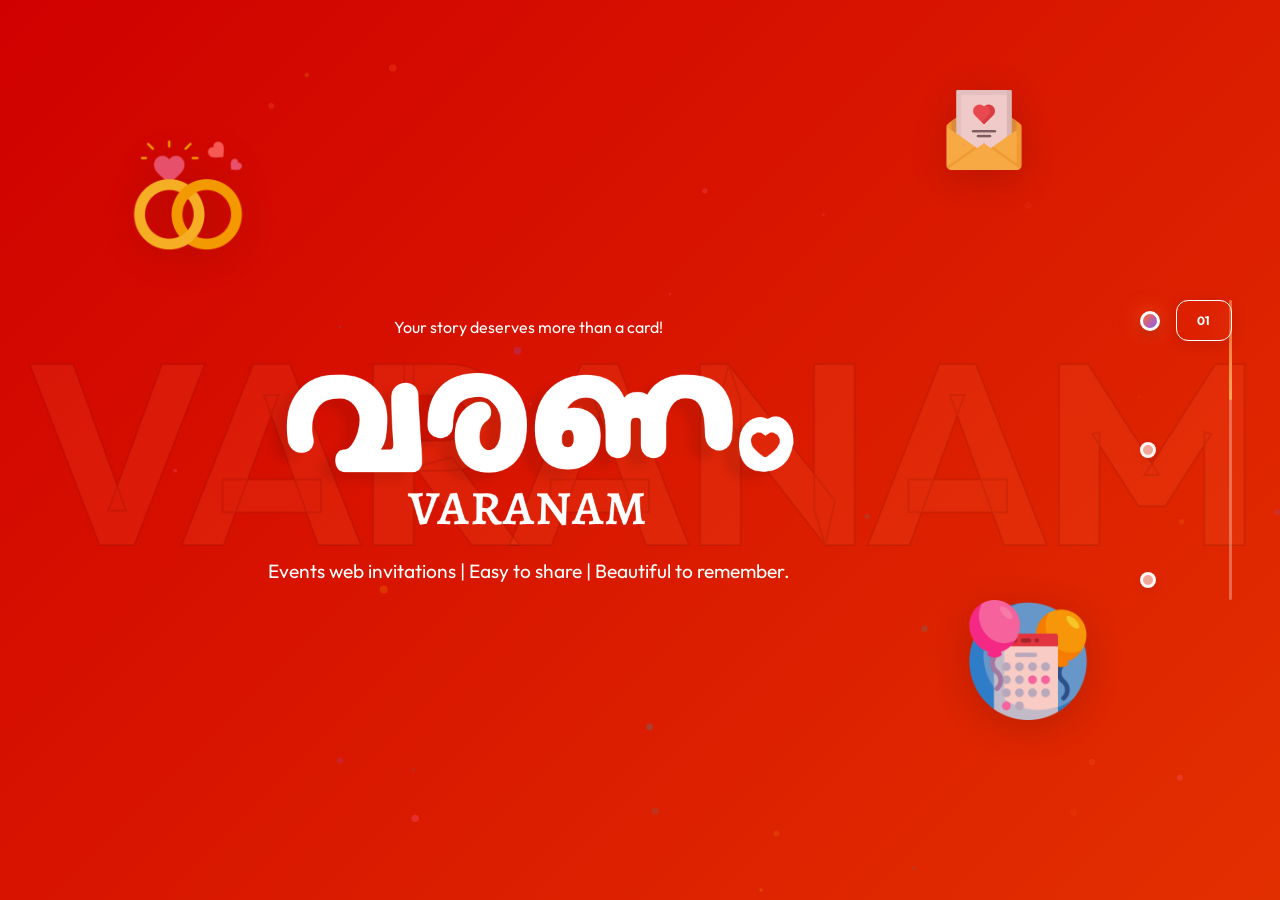
==== index.html @ 9d7ee0bb "first commit" ====
<!DOCTYPE html>
<html lang="en">

<head>
    <meta charset="UTF-8">
    <meta name="viewport" content="width=device-width, initial-scale=1.0">
    <title>Setup Guide - Get Started</title>
    <meta name="description"
        content="Complete your setup in three easy steps - Get started, configure your preferences, and you're all set!">
    <link rel="preconnect" href="https://fonts.googleapis.com">
    <link rel="preconnect" href="https://fonts.gstatic.com" crossorigin>
    <link href="https://fonts.googleapis.com/css2?family=Outfit:wght@300;400;500;600;700&display=swap" rel="stylesheet">
    <link rel="stylesheet" href="https://cdnjs.cloudflare.com/ajax/libs/font-awesome/6.5.1/css/all.min.css">
    <link rel="stylesheet" href="style.css">
    <link rel="stylesheet" href="animations.css">
</head>

<body>
    <!-- Main Slider Container -->
    <main class="slider-container">
        <!-- Slide 1: Orange -->
        <section class="slide active" data-slide="1">
            <div class="slide-content">
                <div class="decorative-elements">
                    <img src="/images/wedding-ring.png" alt="Orange" class="emoji-orange emoji-1">
                    <img src="/images/event.png" alt="Orange" class="emoji-orange emoji-2">
                    <img src="/images/wedding-invitation.png" alt="Leaf" class="emoji-leaf">
                </div>
                <div class="logo"></div>
                <h1 class="slide-title" data-text="Setup">VARANAM</h1>

                <div class="text-content">
                    <!-- <div class="step-number">01</div> -->
                    <p class="step-description" style="font-size: medium;">Your story deserves more than a card!</p>
                    <h2 class="step-title"><img src="/images/logo-text.png" class="logo-text" alt="logo-text"></h2>
                    <p class="step-description">Events web invitations | Easy to share | Beautiful to remember.</p>
                </div>

                <button class="slide-action-btn">
                    <span>Click to Slide</span>
                    <svg width="16" height="16" viewBox="0 0 24 24" fill="none" stroke="currentColor" stroke-width="2">
                        <path d="M5 12h14M12 5l7 7-7 7" />
                    </svg>
                </button>
            </div>
        </section>

        <!-- Slide 2: Lemon -->
        <section class="slide" data-slide="2">
            <div class="slide-content">
                <div class="decorative-elements">
                    <img src="/images/bubble.png" alt="Lemon" class="emoji-lemon emoji-1">
                    <img src="/images/bubble.png" alt="Lemon" class="emoji-lemon emoji-2">
                    <img src="/images/bubble.png" alt="Leaf" class="emoji-leaf">
                </div>
                <div class="logo"></div>
                <h1 class="slide-title" data-text="Configure">SERVICES</h1>

                <div class="text-content">
                    <!-- <div class="step-number">02</div> -->
                    <h2 class="step-title">Services & Features</h2>
                    <p class="step-description">Wedding Web Invitations | Celebration Web Invitations | Traditional &
                        Religious Web Invitations | Formal Web Invitations | Corporate Web Invitations</p>

                    <div class="smart-features">
                        <!-- <h2 class="features-title">Smart Features</h2> -->

                        <div class="features-grid">
                            <div class="feature-card">
                                <div class="feature-head">
                                    <h3>Google Maps Integration</h3>
                                </div>
                            </div>

                            <div class="feature-card">
                                <div class="feature-head">
                                    <h3>Event Schedule</h3>
                                </div>
                            </div>

                            <div class="feature-card">
                                <div class="feature-head">
                                    <h3>Countdown Timer</h3>
                                </div>
                            </div>

                            <div class="feature-card">
                                <div class="feature-head">
                                    <h3>Photo Gallery & Story</h3>
                                </div>
                            </div>
                        </div>
                    </div>

                </div>

                <button class="slide-action-btn">
                    <span>Click to Slide</span>
                    <svg width="16" height="16" viewBox="0 0 24 24" fill="none" stroke="currentColor" stroke-width="2">
                        <path d="M5 12h14M12 5l7 7-7 7" />
                    </svg>
                </button>
            </div>
        </section>

        <!-- Slide 3: Grape -->
        <section class="slide" data-slide="3">
            <div class="slide-content">
                <div class="decorative-elements">
                    <!-- <img src="https://raw.githubusercontent.com/twitter/twemoji/master/assets/svg/1f347.svg" alt="Grape"
                        class="emoji-grape emoji-1">
                    <img src="https://raw.githubusercontent.com/twitter/twemoji/master/assets/svg/1f347.svg" alt="Grape"
                        class="emoji-grape emoji-2">
                    <img src="https://raw.githubusercontent.com/twitter/twemoji/master/assets/svg/1f343.svg" alt="Leaf"
                        class="emoji-leaf"> -->
                </div>
                <div class="logo"></div>
                <h1 class="slide-title" data-text="Complete">CONTACT</h1>

                <div class="text-content">
                    <!-- <div class="step-number">03</div> -->
                    <h2 class="step-title">CONTACT</h2>

                    <section class="contact-section">
                        <div class="contact-icons">
                            <a href="tel:+918089821367" class="contact-icon" aria-label="Call">
                                <i class="fa-solid fa-phone"></i>
                            </a>

                            <a href="mailto:varanam.invite@gmail.com" class="contact-icon" aria-label="Email">
                                <i class="fa-solid fa-envelope"></i>
                            </a>

                            <a href="https://www.instagram.com/varanam.invite/" target="_blank" class="contact-icon"
                                aria-label="Instagram">
                                <i class="fa-brands fa-instagram"></i>
                            </a>

                            <a href="https://facebook.com/varanam.invite/" target="_blank" class="contact-icon"
                                aria-label="Facebook">
                                <i class="fa-brands fa-facebook-f"></i>
                            </a>

                            <a href="https://wa.me/918089821367" target="_blank" class="contact-icon"
                                aria-label="WhatsApp">
                                <i class="fa-brands fa-whatsapp"></i>
                            </a>
                        </div>
                    </section>




                </div>

                <button class="slide-action-btn">
                    <span>Click to Slide</span>
                    <svg width="16" height="16" viewBox="0 0 24 24" fill="none" stroke="currentColor" stroke-width="2">
                        <path d="M5 12h14M12 5l7 7-7 7" />
                    </svg>
                </button>
            </div>
        </section>

        <!-- Timeline Navigation -->
        <div class="timeline-nav">
            <div class="timeline-track">
                <div class="timeline-progress"></div>
            </div>
            <div class="timeline-items">
                <div class="timeline-item active" data-slide="0">
                    <div class="timeline-dot"></div>
                    <div class="timeline-label">
                        <span class="timeline-number">01</span>
                        <!-- <span class="timeline-title">Setup</span> -->
                    </div>
                </div>
                <div class="timeline-item" data-slide="1">
                    <div class="timeline-dot"></div>
                    <div class="timeline-label">
                        <span class="timeline-number">02</span>
                        <!-- <span class="timeline-title">Configure</span> -->
                    </div>
                </div>
                <div class="timeline-item" data-slide="2">
                    <div class="timeline-dot"></div>
                    <div class="timeline-label">
                        <span class="timeline-number">03</span>
                        <!-- <span class="timeline-title">Complete</span> -->
                    </div>
                </div>
            </div>
        </div>


    </main>

    <script src="main.js"></script>
</body>

</html>
---- style.css ----
/* ===== CSS RESET & BASE ===== */
* {
    margin: 0;
    padding: 0;
    box-sizing: border-box;
}

html {
    overflow: hidden;
    height: 100vh;
}

:root {
    /* Enhanced Color Palette - Vibrant & Modern */
    --bg-cream: #F5EFE6;
    --bg-light: #FAF6F0;
    --text-dark: #2C2416;
    --text-medium: #5C5346;
    --text-light: #8C8376;

    /* Product Colors - Enhanced Vibrancy */
    --orange-primary: #FF6B35;
    --orange-light: #FF8C42;
    --orange-dark: #FF4500;
    --orange-bg: rgba(255, 107, 53, 0.15);
    --orange-glow: rgba(255, 107, 53, 0.4);

    --lemon-primary: #FFD700;
    --lemon-light: #FFEB3B;
    --lemon-dark: #FFC107;
    --lemon-bg: rgba(255, 215, 0, 0.15);
    --lemon-glow: rgba(255, 215, 0, 0.4);

    --grape-primary: #8B5CF6;
    --grape-light: #A78BFA;
    --grape-dark: #7C3AED;
    --grape-bg: rgba(139, 92, 246, 0.15);
    --grape-glow: rgba(139, 92, 246, 0.4);

    /* Accent Colors */
    --accent-pink: #FF6B9D;
    --accent-cyan: #06B6D4;
    --accent-emerald: #10B981;

    /* UI Elements */
    --white: #FFFFFF;
    --shadow-sm: 0 2px 8px rgba(0, 0, 0, 0.06);
    --shadow-md: 0 4px 16px rgba(0, 0, 0, 0.08);
    --shadow-lg: 0 8px 32px rgba(0, 0, 0, 0.12);
    --shadow-color: 0 10px 40px rgba(0, 0, 0, 0.15);
    --shadow-glow: 0 0 30px;

    /* Typography */
    --font-primary: 'Outfit', -apple-system, BlinkMacSystemFont, 'Segoe UI', sans-serif;

    /* Spacing */
    --spacing-xs: 0.5rem;
    --spacing-sm: 1rem;
    --spacing-md: 1.5rem;
    --spacing-lg: 2rem;
    --spacing-xl: 3rem;

    /* Transitions */
    --transition-fast: 0.2s cubic-bezier(0.4, 0, 0.2, 1);
    --transition-base: 0.3s cubic-bezier(0.4, 0, 0.2, 1);
    --transition-slow: 0.5s cubic-bezier(0.4, 0, 0.2, 1);
    --transition-bounce: 0.6s cubic-bezier(0.68, -0.55, 0.265, 1.55);
    --transition-elastic: 0.8s cubic-bezier(0.68, -0.55, 0.265, 1.55);
}

body {
    font-family: var(--font-primary);
    background: linear-gradient(135deg, #F5EFE6 0%, #FAF6F0 50%, #FFE8D6 100%);
    background-size: 200% 200%;
    animation: gradientShift 15s ease infinite;
    color: var(--text-dark);
    overflow: hidden;
    height: 100vh;
}

@keyframes gradientShift {

    0%,
    100% {
        background-position: 0% 50%;
    }

    50% {
        background-position: 100% 50%;
    }
}


/* ===== SLIDER CONTAINER ===== */
.slider-container {
    height: 100vh;
    position: relative;
    overflow: hidden;
}

/* ===== SLIDES ===== */
.slide {
    position: absolute;
    top: 0;
    left: 0;
    width: 100%;
    height: 100%;
    opacity: 0;
    visibility: hidden;
    transition: opacity var(--transition-slow), visibility var(--transition-slow);
    display: flex;
    align-items: center;
    justify-content: center;
}

.slide.active {
    opacity: 1;
    visibility: visible;
}

.slide[data-slide="1"] {
    background: linear-gradient(135deg, #D00000 0%, #E63900 30%, #ff3300 60%, #ff2600 100%);
    background-size: 400% 400%;
    animation: slideGradient 12s ease infinite;
}

.slide[data-slide="2"] {
    background: linear-gradient(135deg, #ffd000 0%, #fdc91e 30%, #ffcb22 60%, #ffd000 100%);
    background-size: 400% 400%;
    animation: slideGradient 12s ease infinite;
}

.slide[data-slide="3"] {
    background: linear-gradient(135deg, #9b003b 0%, #af0066 30%, #be0075 60%, #da00aa 100%);
    background-size: 400% 400%;
    animation: slideGradient 12s ease infinite;
}

@keyframes slideGradient {

    0%,
    100% {
        background-position: 0% 50%;
    }

    50% {
        background-position: 100% 50%;
    }
}

.slide-content {
    position: relative;
    width: 100%;
    height: 100%;
    display: flex;
    align-items: center;
    justify-content: center;
}

/* ===== DECORATIVE ELEMENTS ===== */
.decorative-elements {
    position: absolute;
    width: 100%;
    height: 100%;
    pointer-events: none;
}

.emoji-orange,
.emoji-lemon,
.emoji-grape,
.emoji-leaf {
    position: absolute;
    width: 120px;
    height: 120px;
    opacity: 0.8;
    filter: drop-shadow(0 8px 20px rgba(0, 0, 0, 0.2));
    transition: all var(--transition-base);
}

.emoji-orange:hover,
.emoji-lemon:hover,
.emoji-grape:hover {
    transform: scale(1.2) rotate(15deg);
    opacity: 1;
}

.emoji-1 {
    top: 15%;
    left: 10%;
    animation: floatBounce 6s ease-in-out infinite;
}

.emoji-2 {
    bottom: 20%;
    right: 15%;
    animation: floatBounce 8s ease-in-out infinite 1s;
}

.emoji-leaf {
    top: 10%;
    right: 20%;
    width: 80px;
    height: 80px;
    animation: rotateFloat 10s linear infinite;
}

@keyframes floatBounce {

    0%,
    100% {
        transform: translateY(0) rotate(0deg) scale(1);
    }

    25% {
        transform: translateY(-30px) rotate(5deg) scale(1.05);
    }

    50% {
        transform: translateY(-20px) rotate(-5deg) scale(1.1);
    }

    75% {
        transform: translateY(-35px) rotate(3deg) scale(1.05);
    }
}

@keyframes rotateFloat {
    0% {
        transform: rotate(0deg) translateY(0);
    }

    50% {
        transform: rotate(180deg) translateY(-15px);
    }

    100% {
        transform: rotate(360deg) translateY(0);
    }
}

/* ===== SLIDE TITLE ===== */
.slide-title {
    position: absolute;
    top: 50%;
    left: 50%;
    transform: translate(-50%, -50%);
    font-size: clamp(8rem, 20vw, 16rem);
    font-weight: 700;
    color: transparent;
    -webkit-text-stroke: 2px rgba(0, 0, 0, 0.08);
    letter-spacing: -0.03em;
    user-select: none;
    pointer-events: none;
    z-index: 1;
}

.slide[data-slide="1"] .slide-title {
    color: var(--orange-bg);
}

.slide[data-slide="2"] .slide-title {
    color: var(--lemon-bg);
}

.slide[data-slide="3"] .slide-title {
    color: var(--grape-bg);
}

/* ===== TEXT CONTENT ===== */
.text-content {
    position: relative;
    z-index: 10;
    text-align: center;
    animation: textEntrance 1s var(--transition-bounce);
    display: flex;
    flex-direction: column;
    align-items: center;
    gap: var(--spacing-lg);
    padding: var(--spacing-xl);
}

@keyframes textEntrance {
    0% {
        transform: translateY(50px);
        opacity: 0;
    }

    100% {
        transform: translateY(0);
        opacity: 1;
    }
}

.step-number {
    font-size: clamp(6rem, 15vw, 10rem);
    font-weight: 800;
    background: linear-gradient(135deg, var(--orange-primary), var(--grape-primary));
    -webkit-background-clip: text;
    -webkit-text-fill-color: transparent;
    background-clip: text;
    letter-spacing: -0.05em;
    line-height: 1;
    animation: numberPulse 2s ease-in-out infinite;
    filter: drop-shadow(0 4px 20px rgba(0, 0, 0, 0.1));
}

@keyframes numberPulse {

    0%,
    100% {
        transform: scale(1);
    }

    50% {
        transform: scale(1.05);
    }
}

.slide[data-slide="1"] .step-number {
    background: linear-gradient(135deg, var(--orange-primary), var(--orange-light));
    -webkit-background-clip: text;
    -webkit-text-fill-color: transparent;
    background-clip: text;
}

.slide[data-slide="2"] .step-number {
    background: linear-gradient(135deg, var(--lemon-dark), var(--lemon-primary));
    -webkit-background-clip: text;
    -webkit-text-fill-color: transparent;
    background-clip: text;
}

.slide[data-slide="3"] .step-number {
    background: linear-gradient(135deg, var(--grape-primary), var(--grape-light));
    -webkit-background-clip: text;
    -webkit-text-fill-color: transparent;
    background-clip: text;
}

.step-title {
    font-size: clamp(2.5rem, 6vw, 4rem);
    font-weight: 700;
    color: white;
    letter-spacing: -0.03em;
    margin: 0;
    animation: titleSlideIn 0.8s var(--transition-base) 0.2s both;
}


.logo-text {
    width: clamp(540px, 95vw, 720px);
    height: auto;
    max-width: 90vw;
    display: block;
}

@media (max-width: 768px) {
    .logo-text {
        width: clamp(120px, 60vw, 260px);
    }
}

@media (max-width: 480px) {
    .logo-text {
        width: clamp(110px, 70vw, 220px);
    }
}

@media (max-width: 360px) {
    .logo-text {
        width: clamp(100px, 75vw, 200px);
    }
}


@keyframes titleSlideIn {
    0% {
        transform: translateX(-30px);
        opacity: 0;
    }

    100% {
        transform: translateX(0);
        opacity: 1;
    }
}

.step-description {
    font-size: clamp(1.0rem, 1.5vw, 1.5rem);
    color: rgb(255, 255, 255);
    max-width: 600px;
    line-height: 1.0;
    margin: 0;
    animation: descriptionFadeIn 0.8s var(--transition-base) 0.4s both;
}

@keyframes descriptionFadeIn {
    0% {
        opacity: 0;
    }

    100% {
        opacity: 1;
    }
}

/* ===== SLIDE ACTION BUTTON ===== */
.slide-action-btn {
    position: absolute;
    bottom: 15%;
    left: 50%;
    transform: translateX(-50%);
    background: linear-gradient(135deg, rgba(255, 107, 53, 0.3), rgba(139, 92, 246, 0.3));
    background-size: 200% 200%;
    animation: buttonGradient 3s ease infinite;
    backdrop-filter: blur(10px);
    border: 2px solid rgba(255, 255, 255, 0.5);
    padding: var(--spacing-md) var(--spacing-xl);
    border-radius: 50px;
    font-family: var(--font-primary);
    font-size: 1rem;
    font-weight: 600;
    color: var(--text-dark);
    cursor: pointer;
    display: flex;
    align-items: center;
    gap: var(--spacing-sm);
    transition: all var(--transition-base);
    box-shadow: 0 4px 15px rgba(0, 0, 0, 0.1);
    z-index: 20;
    position: relative;
    overflow: hidden;
}

@keyframes buttonGradient {

    0%,
    100% {
        background-position: 0% 50%;
    }

    50% {
        background-position: 100% 50%;
    }
}

.slide-action-btn::before {
    content: '';
    position: absolute;
    inset: 0;
    background: linear-gradient(135deg, transparent, rgba(255, 255, 255, 0.3), transparent);
    transform: translateX(-100%);
    transition: transform 0.6s;
}

.slide-action-btn:hover::before {
    transform: translateX(100%);
}

.slide-action-btn:hover {
    transform: translateX(-50%) scale(1.1);
    background: linear-gradient(135deg, rgba(255, 107, 53, 0.5), rgba(139, 92, 246, 0.5));
    box-shadow: 0 6px 20px rgba(0, 0, 0, 0.15);
}

.slide-action-btn:active {
    transform: translateX(-50%) scale(1.05);
}

.slide-action-btn svg {
    transition: transform var(--transition-base);
}

.slide-action-btn:hover svg {
    transform: translateX(6px) scale(1.2);
}

/* ===== TIMELINE NAVIGATION ===== */
.timeline-nav {
    position: fixed;
    right: 3rem;
    top: 50%;
    transform: translateY(-50%);
    z-index: 100;
    display: flex;
    align-items: center;
    gap: 1.5rem;
}

.timeline-track {
    position: relative;
    width: 3px;
    height: 300px;
    background: rgba(255, 255, 255, 0.3);
    backdrop-filter: blur(10px);
    border-radius: 10px;
    overflow: hidden;
}

.timeline-progress {
    position: absolute;
    top: 0;
    left: 0;
    width: 100%;
    height: 33.33%;
    background: linear-gradient(180deg, var(--orange-primary), var(--grape-primary));
    border-radius: 10px;
    transition: all 0.6s cubic-bezier(0.4, 0, 0.2, 1);
    box-shadow: 0 0 20px rgba(255, 107, 53, 0.5);
}

.timeline-items {
    position: absolute;
    right: 0;
    top: 0;
    height: 100%;
    display: flex;
    flex-direction: column;
    justify-content: space-between;
}

.timeline-item {
    position: relative;
    display: flex;
    align-items: center;
    gap: 1rem;
    cursor: pointer;
    transition: all var(--transition-base);
}

.timeline-dot {
    width: 16px;
    height: 16px;
    border-radius: 50%;
    background: rgba(255, 255, 255, 0.6);
    border: 3px solid rgba(255, 255, 255, 0.9);
    backdrop-filter: blur(10px);
    transition: all var(--transition-base);
    box-shadow: 0 2px 8px rgba(0, 0, 0, 0.1);
    position: relative;
    z-index: 2;
}

.timeline-item.active .timeline-dot {
    width: 20px;
    height: 20px;
    background: linear-gradient(135deg, var(--orange-primary), var(--grape-primary));
    border-color: white;
    box-shadow: 0 0 20px rgba(255, 107, 53, 0.6), 0 4px 12px rgba(0, 0, 0, 0.2);
    animation: dotPulse 2s ease-in-out infinite;
}

@keyframes dotPulse {

    0%,
    100% {
        transform: scale(1);
    }

    50% {
        transform: scale(1.15);
    }
}

.timeline-label {
    display: flex;
    flex-direction: column;
    align-items: flex-start;
    background: transparent;
    backdrop-filter: blur(15px);
    padding: 0.75rem 1.25rem;
    border-radius: 12px;
    opacity: 0;
    transform: translateX(10px);
    transition: all var(--transition-base);
    pointer-events: none;
    box-shadow: 0 4px 16px rgba(0, 0, 0, 0.1);
    border: 1px solid rgba(255, 255, 255);
    min-width: 5px;
}

.timeline-item:hover .timeline-label,
.timeline-item.active .timeline-label {
    opacity: 1;
    transform: translateX(0);
    pointer-events: auto;
}

.timeline-item:hover .timeline-dot {
    transform: scale(1.2);
    background: linear-gradient(135deg, var(--orange-light), var(--grape-light));
    box-shadow: 0 0 15px rgba(255, 107, 53, 0.5);
}

.timeline-number {
    font-size: 0.75rem;
    font-weight: 700;
    color: var(--text-medium);
    letter-spacing: 0.05em;
}

.timeline-item.active .timeline-number {
    background: white;
    -webkit-background-clip: text;
    -webkit-text-fill-color: transparent;
    background-clip: text;
}

.timeline-title {
    font-size: 1rem;
    font-weight: 600;
    color: var(--text-dark);
    margin-top: 0.25rem;
}


/* Tablet Responsiveness */
@media (max-width: 1024px) {
    .slide-title {
        font-size: clamp(6rem, 18vw, 12rem);
    }

    .step-number {
        font-size: clamp(5rem, 14vw, 9rem);
    }

    .step-title {
        font-size: clamp(2.2rem, 5.5vw, 3.5rem);
    }

    .step-description {
        font-size: clamp(1.05rem, 2.3vw, 1.4rem);
        max-width: 500px;
    }

    .emoji-orange,
    .emoji-lemon,
    .emoji-grape {
        width: 100px;
        height: 100px;
    }

    .emoji-leaf {
        width: 70px;
        height: 70px;
    }
}

/* Mobile Responsiveness */
@media (max-width: 768px) {
    body {
        overflow-x: hidden;
    }

    .slider-container {
        width: 100%;
        overflow: hidden;
    }

    .slide-title {
        font-size: clamp(4rem, 15vw, 8rem);
        -webkit-text-stroke: 1.5px rgba(0, 0, 0, 0.08);
    }

    .text-content {
        padding: var(--spacing-md);
        gap: var(--spacing-md);
    }

    .step-number {
        font-size: clamp(4rem, 12vw, 7rem);
    }

    .step-title {
        font-size: clamp(2rem, 5vw, 3rem);
    }

    .step-description {
        font-size: clamp(1rem, 2.2vw, 1.2rem);
        max-width: 90%;
        padding: 0 var(--spacing-sm);
    }

    .emoji-orange,
    .emoji-lemon,
    .emoji-grape {
        width: 80px;
        height: 80px;
    }

    .emoji-leaf {
        width: 60px;
        height: 60px;
    }

    .emoji-1 {
        top: 10%;
        left: 5%;
    }

    .emoji-2 {
        bottom: 15%;
        right: 5%;
    }

    .emoji-leaf {
        top: 8%;
        right: 10%;
    }

    .slide-nav {
        bottom: var(--spacing-md);
        left: 50%;
        transform: translateX(-50%);
        padding: var(--spacing-xs) var(--spacing-md);
        right: auto;
    }

    .slide-action-btn {
        bottom: 15%;
        padding: var(--spacing-sm) var(--spacing-lg);
        font-size: 0.9rem;
    }
}

/* Small Mobile Responsiveness */
@media (max-width: 480px) {
    .text-content {
        padding: var(--spacing-sm);
        gap: var(--spacing-sm);
    }

    .step-number {
        font-size: clamp(3rem, 11vw, 5.5rem);
    }

    .step-title {
        font-size: clamp(1.5rem, 4.5vw, 2.5rem);
    }

    .step-description {
        font-size: clamp(0.9rem, 2vw, 1.1rem);
        max-width: 95%;
        line-height: 1.5;
    }

    .slide-action-btn {
        font-size: 0.85rem;
        padding: 0.75rem 1.5rem;
        bottom: 12%;
    }

    .emoji-orange,
    .emoji-lemon,
    .emoji-grape {
        width: 65px;
        height: 65px;
    }

    .emoji-leaf {
        width: 45px;
        height: 45px;
    }

    .emoji-1 {
        top: 8%;
        left: 3%;
    }

    .emoji-2 {
        bottom: 12%;
        right: 3%;
    }

    .slide-title {
        font-size: clamp(3rem, 13vw, 6rem);
        -webkit-text-stroke: 1px rgba(0, 0, 0, 0.08);
    }

    .slide-nav {
        bottom: var(--spacing-sm);
        padding: 0.4rem 0.8rem;
        gap: 0.6rem;
    }

    .nav-arrow {
        padding: 0.3rem;
    }

    .nav-arrow svg {
        width: 20px;
        height: 20px;
    }

    .slide-counter {
        font-size: 0.85rem;
        min-width: 50px;
    }
}

/* Extra Small Devices */
@media (max-width: 360px) {
    .step-number {
        font-size: clamp(2.5rem, 10vw, 4.5rem);
    }

    .step-title {
        font-size: clamp(1.3rem, 4vw, 2rem);
    }

    .step-description {
        font-size: clamp(0.85rem, 1.8vw, 1rem);
    }

    .slide-action-btn {
        padding: 0.6rem 1.2rem;
        font-size: 0.8rem;
        bottom: 10%;
    }

    .slide-title {
        font-size: clamp(2.5rem, 12vw, 5rem);
    }

    .emoji-orange,
    .emoji-lemon,
    .emoji-grape {
        width: 55px;
        height: 55px;
    }

    .emoji-leaf {
        width: 40px;
        height: 40px;
    }
}

/* Landscape Mobile Devices */
@media (max-width: 896px) and (orientation: landscape) {
    .step-number {
        font-size: clamp(3rem, 8vw, 5rem);
    }

    .step-title {
        font-size: clamp(1.5rem, 3vw, 2.5rem);
    }

    .step-description {
        font-size: clamp(0.9rem, 1.5vw, 1.1rem);
    }

    .slide-action-btn {
        bottom: 8%;
        padding: 0.6rem 1.2rem;
        font-size: 0.85rem;
    }

    .slide-nav {
        bottom: 0.5rem;
        padding: 0.4rem 0.8rem;
    }

    .text-content {
        gap: 0.8rem;
        padding: 0.5rem;
    }

    .emoji-orange,
    .emoji-lemon,
    .emoji-grape {
        width: 60px;
        height: 60px;
    }

    .emoji-leaf {
        width: 45px;
        height: 45px;
    }
}



/* LOGO */

.logo {
    width: 80px;
    height: 80px;
    border-radius: 50%;
    background-image: url("/logo.jpg");
    background-size: cover;
    background-position: center;
    background-repeat: no-repeat;
    position: absolute;
    top: 40px;
    left: 40px;
}

@media (max-width: 480px) {
    .logo {
        width: 44px;
        height: 44px;
    }
}



/* features card */


.feature-head {
    display: flex;
    flex-direction: row;
    align-items: center;
    justify-content: center;
    gap: 0.6rem;

    padding: 0.6rem 1.1rem;
    margin: 0 auto 0.8rem;

    border-radius: 999px;
    background: rgba(255, 255, 255, 0.5);
    backdrop-filter: blur(10px);
    -webkit-backdrop-filter: blur(10px);

    /* width: fit-content;*/
    box-shadow: 0 6px 18px rgba(0, 0, 0, 0.08);
}


.feature-head .feature-icon {
    font-size: 1.4rem;
    line-height: 1;
}

.feature-head h3 {
    font-size: 0.95rem;
    font-weight: 600;
    margin: 0;
    white-space: nowrap;
    color: var(--text-dark);
}



/* Contact section */

.contact-section {

    display: flex;
    justify-content: center;
}


.contact-icons {
    display: flex;
    align-items: center;
    justify-content: center;
    gap: clamp(0.8rem, 3vw, 1.4rem);
}


.contact-icon {
    width: clamp(46px, 8vw, 60px);
    height: clamp(46px, 8vw, 60px);

    display: flex;
    align-items: center;
    justify-content: center;

    border-radius: 50%;
    background: #ffffff;
    opacity: 0.9;
    color: #333;

    font-size: clamp(1.2rem, 3.5vw, 1.6rem);
    text-decoration: none;

    box-shadow: 0 6px 16px rgba(0, 0, 0, 0.12);
    transition: transform 0.25s ease, box-shadow 0.25s ease;
}


@media (hover: hover) {
    .contact-icon:hover {
        transform: translateY(-4px);
        box-shadow: 0 10px 22px rgba(0, 0, 0, 0.18);
    }
}


.contact-icon:hover .fa-phone {
    color: #2E7D32;
}

.contact-icon:hover .fa-envelope {
    color: #1565C0;
}

.contact-icon:hover .fa-instagram {
    color: #C13584;
}

.contact-icon:hover .fa-facebook-f {
    color: #1877F2;
}

.contact-icon:hover .fa-whatsapp {
    color: #25D366;
}
---- animations.css ----
/* ===== ADDITIONAL ANIMATIONS ===== */

/* Shake Animation for Product Can */
@keyframes shake {

    0%,
    100% {
        transform: translateX(0) rotate(0deg);
    }

    10%,
    30%,
    50%,
    70%,
    90% {
        transform: translateX(-5px) rotate(-2deg);
    }

    20%,
    40%,
    60%,
    80% {
        transform: translateX(5px) rotate(2deg);
    }
}

/* Glow Pulse Animation */
@keyframes glowPulse {

    0%,
    100% {
        box-shadow: 0 0 20px rgba(255, 107, 53, 0.4);
    }

    50% {
        box-shadow: 0 0 40px rgba(255, 107, 53, 0.8), 0 0 60px rgba(139, 92, 246, 0.6);
    }
}

/* Bounce In Animation */
@keyframes bounceIn {
    0% {
        transform: scale(0.3);
        opacity: 0;
    }

    50% {
        transform: scale(1.05);
    }

    70% {
        transform: scale(0.9);
    }

    100% {
        transform: scale(1);
        opacity: 1;
    }
}

/* Rainbow Border Animation */
@keyframes rainbowBorder {
    0% {
        border-color: #FF6B35;
    }

    33% {
        border-color: #FFD700;
    }

    66% {
        border-color: #8B5CF6;
    }

    100% {
        border-color: #FF6B35;
    }
}

/* Floating Up Animation */
@keyframes floatUp {
    0% {
        transform: translateY(0);
        opacity: 1;
    }

    100% {
        transform: translateY(-100px);
        opacity: 0;
    }
}

/* Ripple Effect */
@keyframes ripple {
    0% {
        transform: scale(0);
        opacity: 1;
    }

    100% {
        transform: scale(4);
        opacity: 0;
    }
}

/* Sparkle Animation */
@keyframes sparkle {

    0%,
    100% {
        opacity: 0;
        transform: scale(0);
    }

    50% {
        opacity: 1;
        transform: scale(1);
    }
}

/* Color Shift Animation */
@keyframes colorShift {
    0% {
        filter: hue-rotate(0deg);
    }

    100% {
        filter: hue-rotate(360deg);
    }
}

/* Wiggle Animation */
@keyframes wiggle {

    0%,
    100% {
        transform: rotate(0deg);
    }

    25% {
        transform: rotate(5deg);
    }

    75% {
        transform: rotate(-5deg);
    }
}

/* Zoom In Out Animation */
@keyframes zoomInOut {

    0%,
    100% {
        transform: scale(1);
    }

    50% {
        transform: scale(1.1);
    }
}
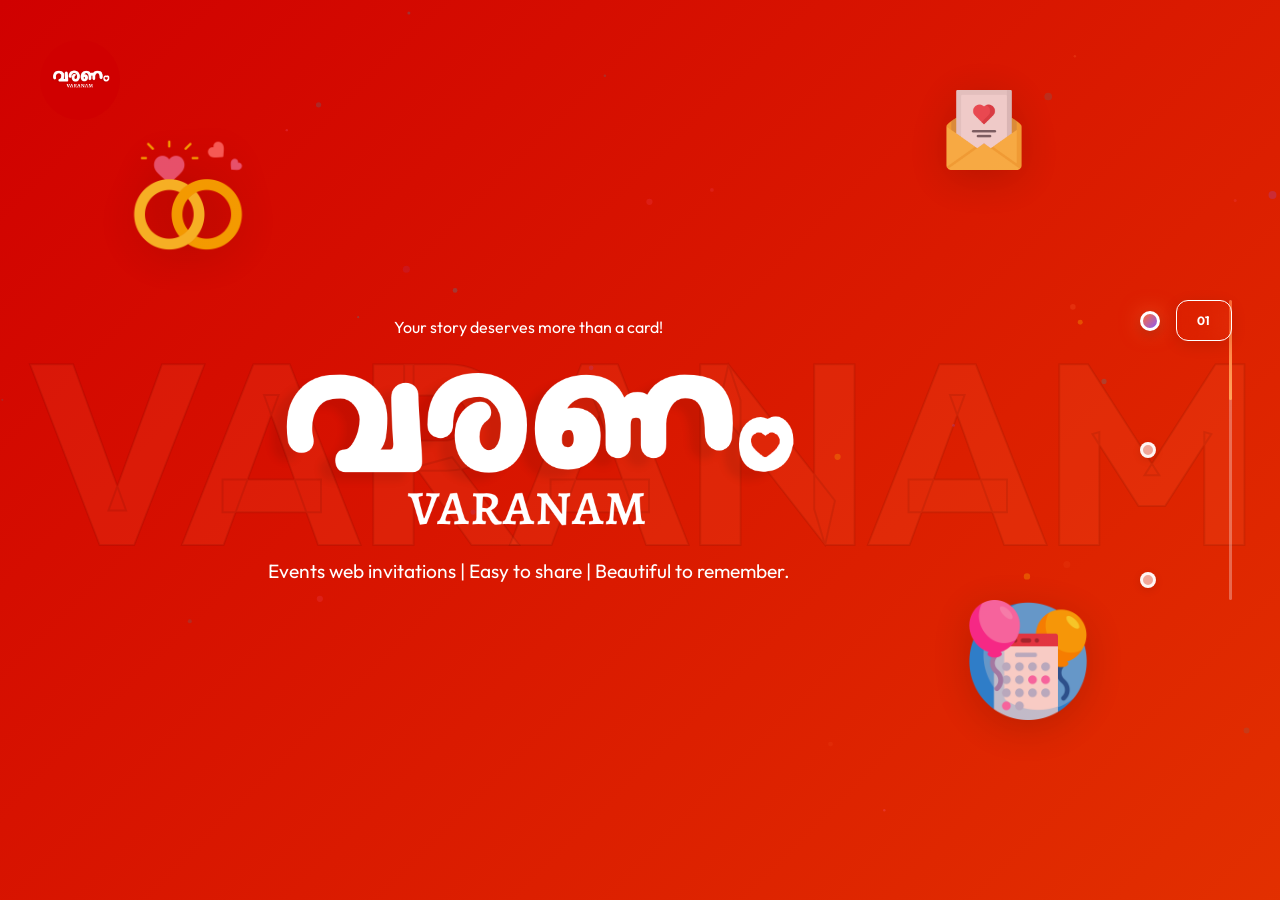
==== commit 5fa6a191: "change mobile navigation" ====
--- a/index.html
+++ b/index.html
@@ -192,6 +192,19 @@
             </div>
         </div>
 
+        <!--Arrow navigation-->
+
+        <!-- Mobile Arrow Navigation -->
+        <div class="mobile-nav">
+            <button class="nav-btn prev">
+                <i class="fa-solid fa-arrow-left"></i>
+            </button>
+            <button class="nav-btn next">
+                <i class="fa-solid fa-arrow-right"></i>
+            </button>
+        </div>
+
+
 
     </main>
 
--- a/style.css
+++ b/style.css
@@ -338,7 +338,7 @@
 }
 
 .step-title {
-    font-size: clamp(2.5rem, 6vw, 4rem);
+    font-size: clamp(3.5rem, 6vw, 4rem);
     font-weight: 700;
     color: white;
     letter-spacing: -0.03em;
@@ -362,7 +362,7 @@
 
 @media (max-width: 480px) {
     .logo-text {
-        width: clamp(110px, 70vw, 220px);
+        width: clamp(250px, 90vw, 380px);
     }
 }
 
@@ -886,7 +886,7 @@
     width: 80px;
     height: 80px;
     border-radius: 50%;
-    background-image: url("/logo.jpg");
+    background-image: url("images/logo.jpg");
     background-size: cover;
     background-position: center;
     background-repeat: no-repeat;
@@ -1006,4 +1006,78 @@
 
 .contact-icon:hover .fa-whatsapp {
     color: #25D366;
-}+}
+
+
+/* arrow navigation */
+
+/* =======================
+   MOBILE VIEW ADJUSTMENTS
+======================= */
+@media (max-width: 768px) {
+
+    /* Hide timeline navigation */
+    .timeline-nav {
+        display: none;
+    }
+
+    /* Center slide content */
+    .slide {
+        display: flex;
+        align-items: center;
+        justify-content: center;
+        padding: 20px;
+    }
+
+    .slide-content {
+        text-align: center;
+        align-items: center;
+        justify-content: center;
+    }
+
+    .text-content {
+        align-items: center;
+        justify-content: center;
+        text-align: center;
+    }
+
+    /* Hide slide button (optional) */
+    .slide-action-btn {
+        display: none;
+    }
+
+    /* Mobile Arrow Navigation */
+    .mobile-nav {
+        position: fixed;
+        bottom: 20px;
+        left: 0;
+        width: 100%;
+        display: flex;
+        justify-content: space-between;
+        padding: 0 30px;
+        z-index: 100;
+    }
+
+    .nav-btn {
+        width: 50px;
+        height: 50px;
+        border-radius: 50%;
+        border: none;
+        background: rgba(0, 0, 0, 0.7);
+        color: #fff;
+        font-size: 18px;
+        cursor: pointer;
+        display: flex;
+        align-items: center;
+        justify-content: center;
+    }
+
+    .nav-btn:active {
+        transform: scale(0.95);
+    }
+}
+
+
+.slider-container {
+    touch-action: pan-y;
+}
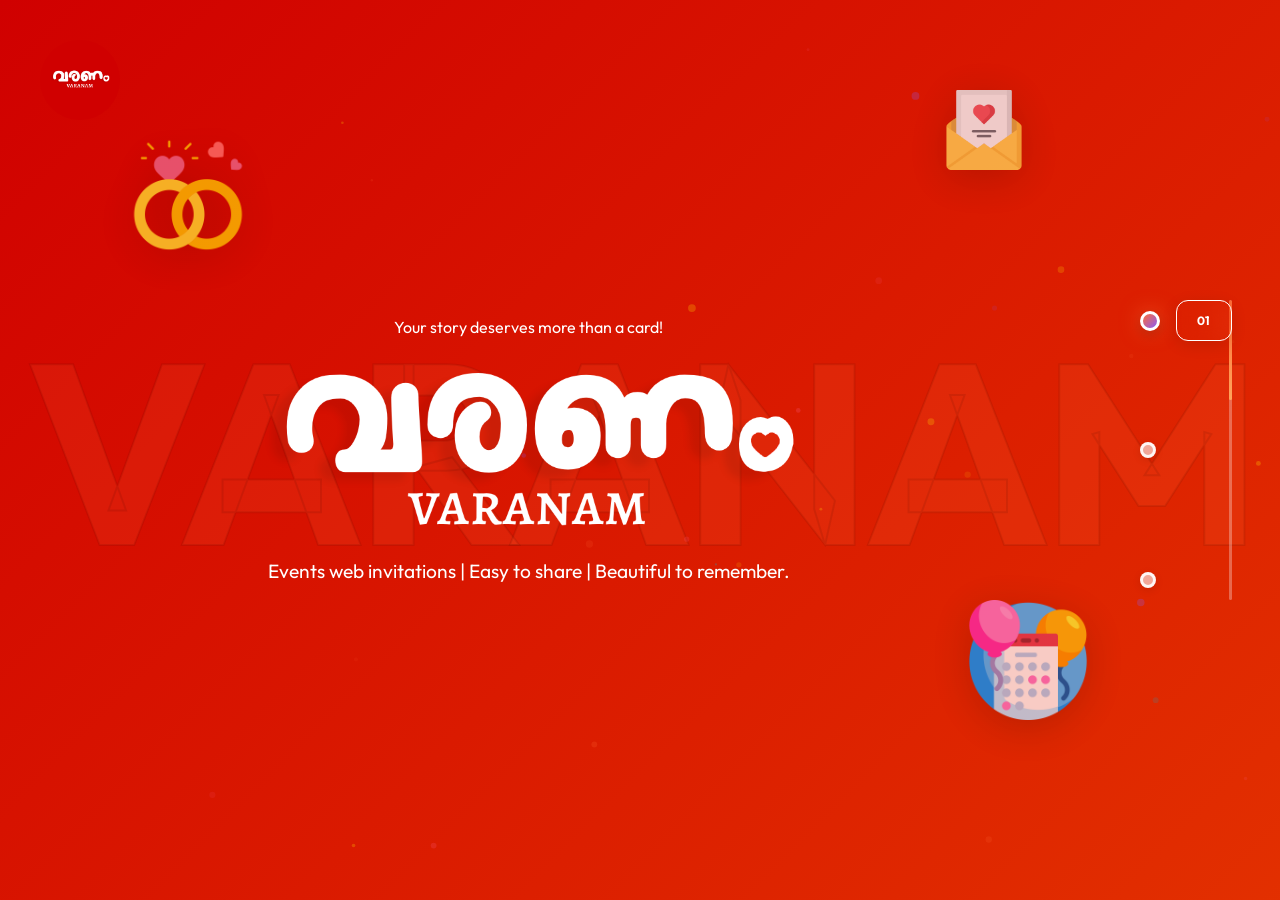
==== commit f0c57cbc: "change meta data" ====
--- a/index.html
+++ b/index.html
@@ -4,9 +4,9 @@
 <head>
     <meta charset="UTF-8">
     <meta name="viewport" content="width=device-width, initial-scale=1.0">
-    <title>Setup Guide - Get Started</title>
+    <title>varanam</title>
     <meta name="description"
-        content="Complete your setup in three easy steps - Get started, configure your preferences, and you're all set!">
+        content="Create beautiful wedding and event web invitations. Easy setup, customizable designs, and shareable online invitations.">
     <link rel="preconnect" href="https://fonts.googleapis.com">
     <link rel="preconnect" href="https://fonts.gstatic.com" crossorigin>
     <link href="https://fonts.googleapis.com/css2?family=Outfit:wght@300;400;500;600;700&display=swap" rel="stylesheet">
--- a/style.css
+++ b/style.css
@@ -897,8 +897,8 @@
 
 @media (max-width: 480px) {
     .logo {
-        width: 44px;
-        height: 44px;
+        width: 64px;
+        height: 64px;
     }
 }
 
@@ -1063,7 +1063,7 @@
         height: 50px;
         border-radius: 50%;
         border: none;
-        background: rgba(0, 0, 0, 0.7);
+        background: rgba(0, 0, 0, 0.5);
         color: #fff;
         font-size: 18px;
         cursor: pointer;
@@ -1078,6 +1078,4 @@
 }
 
 
-.slider-container {
-    touch-action: pan-y;
-}
+
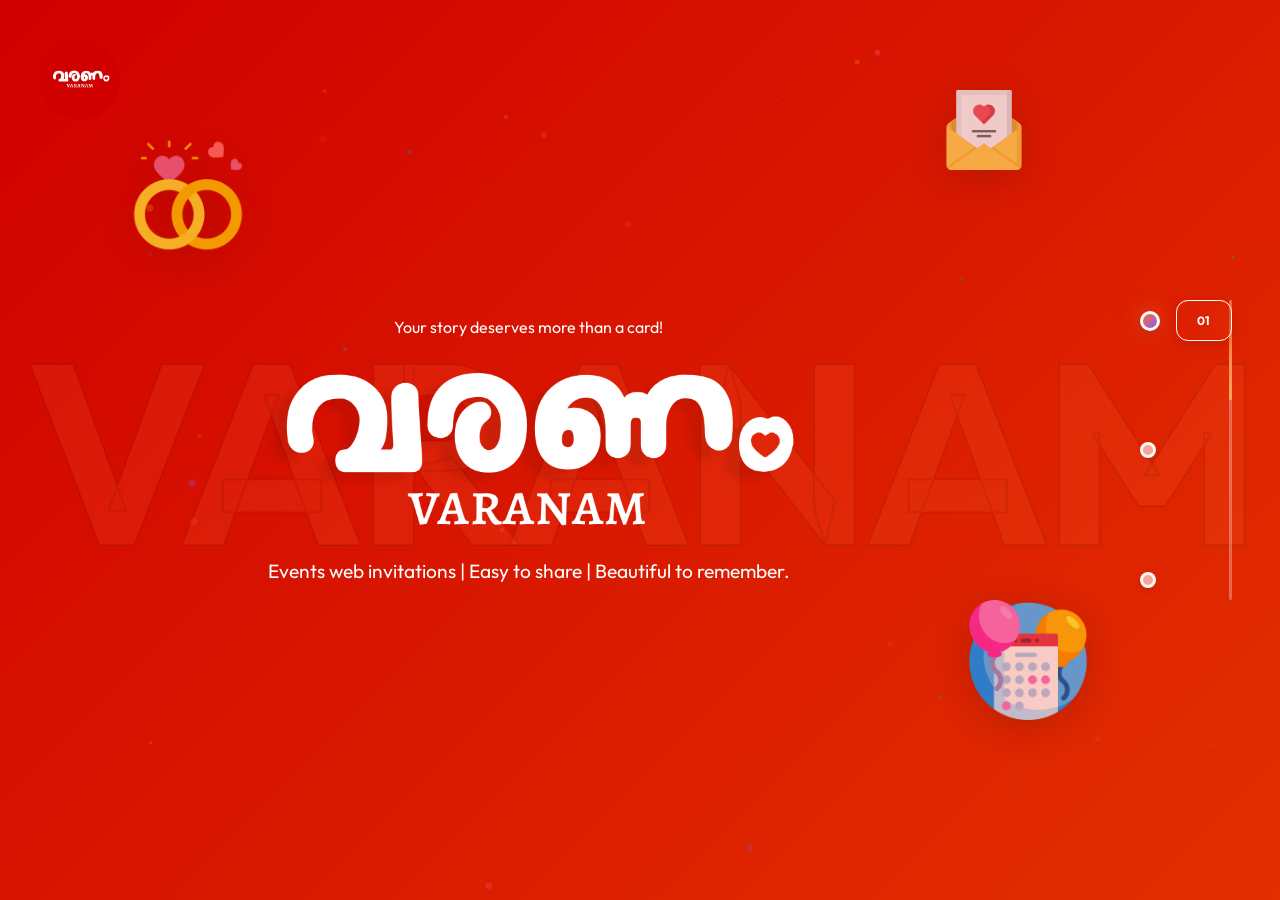
==== commit 6984a5ae: "change meta data" ====
--- a/index.html
+++ b/index.html
@@ -13,6 +13,9 @@
     <link rel="stylesheet" href="https://cdnjs.cloudflare.com/ajax/libs/font-awesome/6.5.1/css/all.min.css">
     <link rel="stylesheet" href="style.css">
     <link rel="stylesheet" href="animations.css">
+    <link rel="icon" type="image/png" sizes="32x32" href="/images/logo.jpg">
+    <link rel="icon" type="image/png" sizes="192x192" href="/images/logo.jpg">
+    <link rel="apple-touch-icon" href="/images/logo.jpg">
 </head>
 
 <body>
